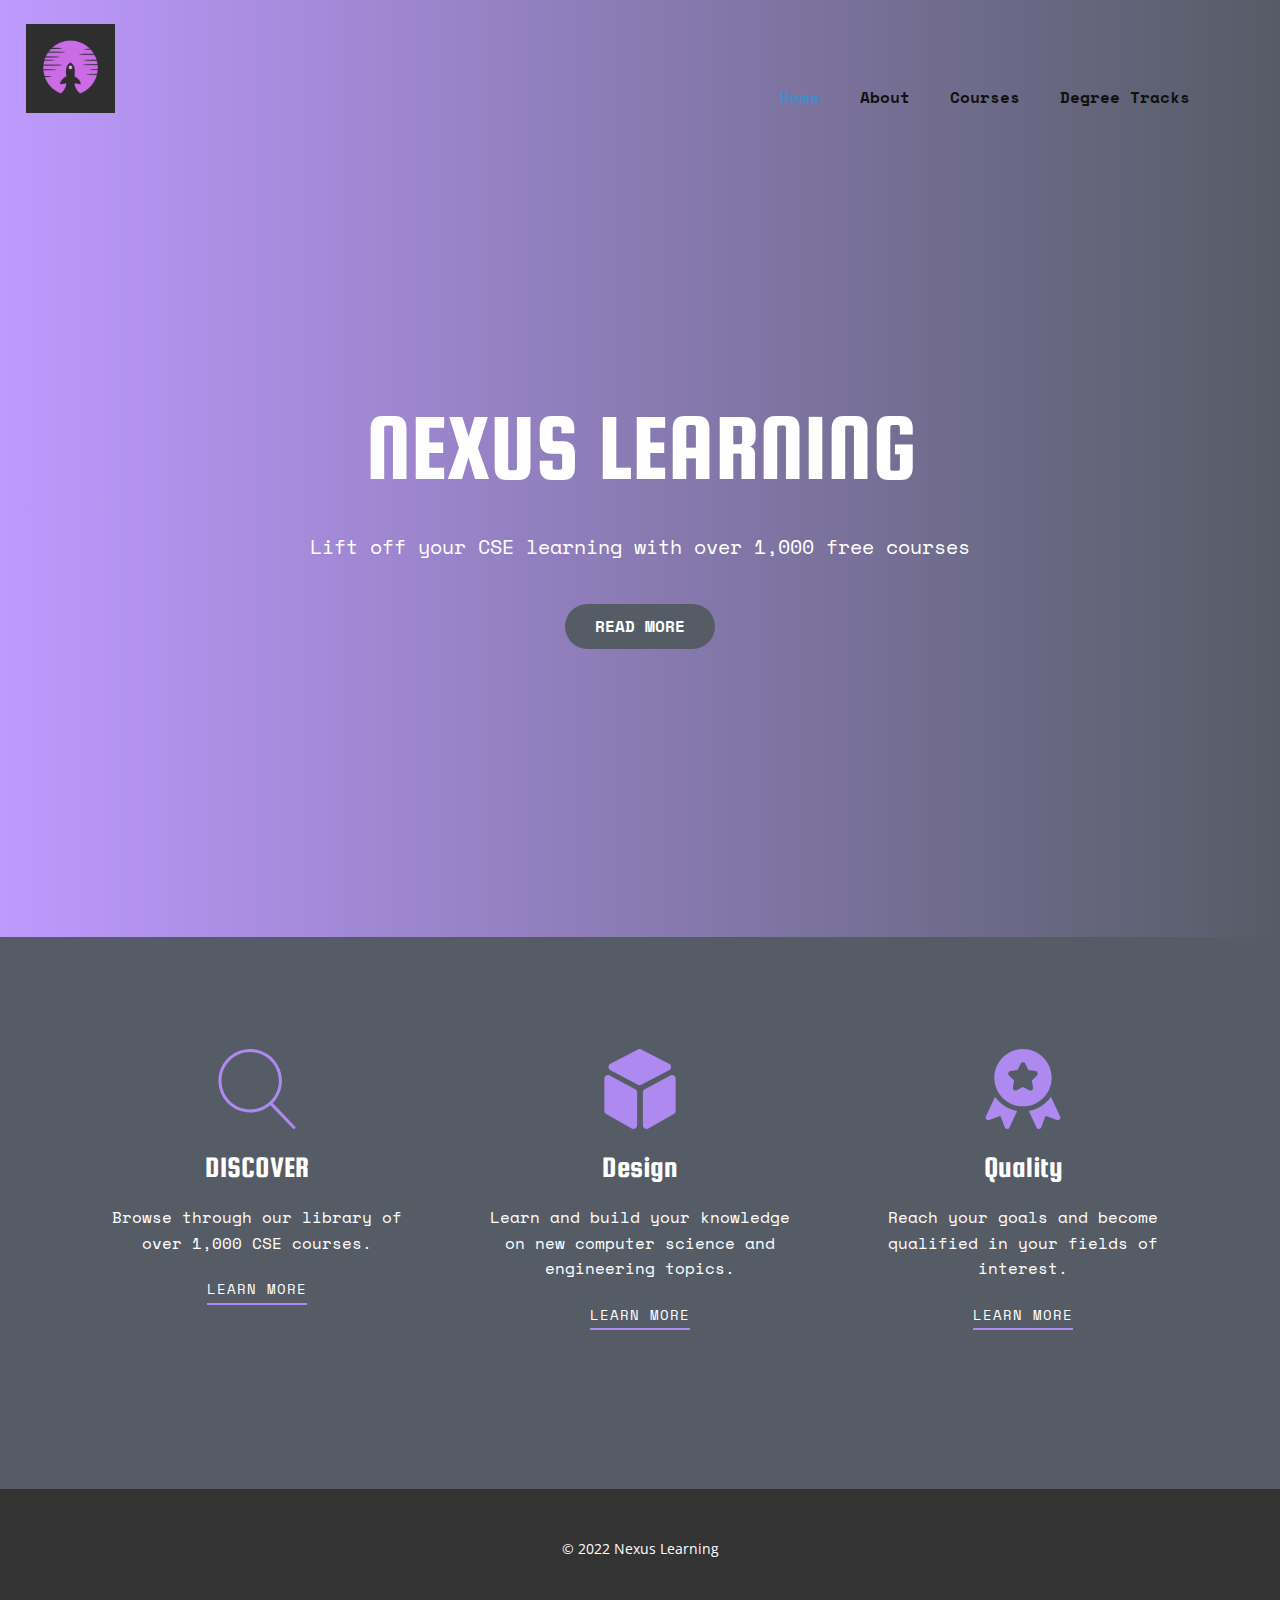
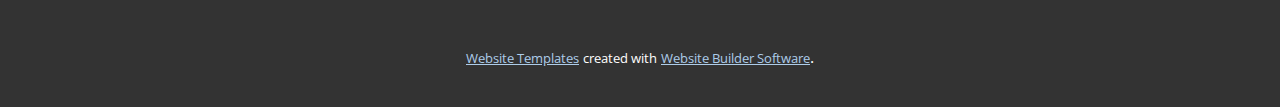
==== public/HomePageBM/index.html @ a9e4104a "Merge branch 'master' of https://github.com/aglucky/BoilerMake22" ====
<!DOCTYPE html>
<html style="font-size: 16px;">
  <head>
    <meta name="viewport" content="width=device-width, initial-scale=1.0">
    <meta charset="utf-8">
    <meta name="keywords" content="NEXUS LEARNING">
    <meta name="description" content="">
    <meta name="page_type" content="np-template-header-footer-from-plugin">
    <title>Home</title>
    <link rel="stylesheet" href="nicepage.css" media="screen">
<link rel="stylesheet" href="Home.css" media="screen">
    <script class="u-script" type="text/javascript" src="jquery.js" defer=""></script>
    <script class="u-script" type="text/javascript" src="nicepage.js" defer=""></script>
    <meta name="generator" content="Nicepage 4.3.3, nicepage.com">
    <link id="u-theme-google-font" rel="stylesheet" href="https://fonts.googleapis.com/css?family=Roboto:100,100i,300,300i,400,400i,500,500i,700,700i,900,900i|Open+Sans:300,300i,400,400i,600,600i,700,700i,800,800i">
    <link id="u-page-google-font" rel="stylesheet" href="https://fonts.googleapis.com/css?family=Squada+One:400|Space+Mono:400,400i,700,700i">
    
    
    
    <script type="application/ld+json">{
		"@context": "http://schema.org",
		"@type": "Organization",
		"name": "",
		"logo": "images/RocketLogo.png"
}</script>
    <meta name="theme-color" content="#478ac9">
    <meta property="og:title" content="Home">
    <meta property="og:type" content="website">
  </head>
  <body data-home-page="Home.html" data-home-page-title="Home" class="u-body"><header class="u-clearfix u-gradient u-header u-header" id="sec-3837"><div class="u-clearfix u-sheet u-sheet-1">
        <a href="https://nicepage.com" class="u-image u-logo u-image-1" data-image-width="500" data-image-height="500">
          <img src="images/RocketLogo.png" class="u-logo-image u-logo-image-1">
        </a>
        <nav class="u-menu u-menu-dropdown u-offcanvas u-menu-1">
          <div class="menu-collapse u-custom-font" style="font-size: 1rem; letter-spacing: 0px; font-family: &quot;Space Mono&quot;; font-weight: 700;">
            <a class="u-button-style u-custom-left-right-menu-spacing u-custom-padding-bottom u-custom-text-decoration u-custom-top-bottom-menu-spacing u-nav-link u-text-active-palette-1-base u-text-hover-palette-2-base" href="#">
              <svg class="u-svg-link" viewBox="0 0 24 24"><use xmlns:xlink="http://www.w3.org/1999/xlink" xlink:href="#menu-hamburger"></use></svg>
              <svg class="u-svg-content" version="1.1" id="menu-hamburger" viewBox="0 0 16 16" x="0px" y="0px" xmlns:xlink="http://www.w3.org/1999/xlink" xmlns="http://www.w3.org/2000/svg"><g><rect y="1" width="16" height="2"></rect><rect y="7" width="16" height="2"></rect><rect y="13" width="16" height="2"></rect>
</g></svg>
            </a>
          </div>
          <div class="u-custom-menu u-nav-container">
            <ul class="u-custom-font u-nav u-unstyled u-nav-1"><li class="u-nav-item"><a class="u-button-style u-nav-link u-text-active-palette-1-base u-text-hover-palette-2-base" href="Home.html" style="padding: 10px 20px;">Home</a>
</li><li class="u-nav-item"><a class="u-button-style u-nav-link u-text-active-palette-1-base u-text-hover-palette-2-base" href="About.html" style="padding: 10px 20px;">About</a>
</li><li class="u-nav-item"><a class="u-button-style u-nav-link u-text-active-palette-1-base u-text-hover-palette-2-base" href="Courses.html" style="padding: 10px 20px;">Courses</a>
</li><li class="u-nav-item"><a class="u-button-style u-nav-link u-text-active-palette-1-base u-text-hover-palette-2-base" href="Degree-Tracks.html" style="padding: 10px 20px;">Degree Tracks</a>
</li></ul>
          </div>
          <div class="u-custom-menu u-nav-container-collapse">
            <div class="u-black u-container-style u-inner-container-layout u-opacity u-opacity-95 u-sidenav">
              <div class="u-inner-container-layout u-sidenav-overflow">
                <div class="u-menu-close"></div>
                <ul class="u-align-center u-nav u-popupmenu-items u-unstyled u-nav-2"><li class="u-nav-item"><a class="u-button-style u-nav-link" href="Home.html" style="padding: 10px 20px;">Home</a>
</li><li class="u-nav-item"><a class="u-button-style u-nav-link" href="About.html" style="padding: 10px 20px;">About</a>
</li><li class="u-nav-item"><a class="u-button-style u-nav-link" href="Courses.html" style="padding: 10px 20px;">Courses</a>
</li><li class="u-nav-item"><a class="u-button-style u-nav-link" href="Degree-Tracks.html" style="padding: 10px 20px;">Degree Tracks</a>
</li></ul>
              </div>
            </div>
            <div class="u-black u-menu-overlay u-opacity u-opacity-70"></div>
          </div>
        </nav>
      </div></header>
    <section class="skrollable skrollable-between u-align-center u-clearfix u-gradient u-section-1" id="sec-8d82">
      <div class="u-clearfix u-sheet u-sheet-1">
        <h1 class="u-custom-font u-text u-text-body-alt-color u-text-default u-title u-text-1">NEXUS LEARNING </h1>
        <p class="u-custom-font u-large-text u-text u-text-body-alt-color u-text-variant u-text-2">Lift off your CSE learning with over 1,000 free courses</p>
        <a href="#" class="u-border-none u-btn u-btn-round u-button-style u-custom-font u-palette-5-dark-2 u-radius-50 u-btn-1">Read More</a>
      </div>
    </section>
    <section class="u-align-center u-clearfix u-palette-5-dark-2 u-section-2" id="sec-2c82">
      <div class="u-align-left u-clearfix u-sheet u-valign-middle u-sheet-1">
        <div class="u-expanded-width u-list u-list-1">
          <div class="u-repeater u-repeater-1">
            <div class="u-container-style u-list-item u-repeater-item">
              <div class="u-container-layout u-similar-container u-valign-top u-container-layout-1"><span class="u-icon u-icon-circle u-text-custom-color-1 u-icon-1"><svg class="u-svg-link" preserveAspectRatio="xMidYMin slice" viewBox="0 0 52.966 52.966" style=""><use xmlns:xlink="http://www.w3.org/1999/xlink" xlink:href="#svg-9885"></use></svg><svg class="u-svg-content" viewBox="0 0 52.966 52.966" x="0px" y="0px" id="svg-9885" style="enable-background:new 0 0 52.966 52.966;"><path d="M51.704,51.273L36.845,35.82c3.79-3.801,6.138-9.041,6.138-14.82c0-11.58-9.42-21-21-21s-21,9.42-21,21s9.42,21,21,21
	c5.083,0,9.748-1.817,13.384-4.832l14.895,15.491c0.196,0.205,0.458,0.307,0.721,0.307c0.25,0,0.499-0.093,0.693-0.279
	C52.074,52.304,52.086,51.671,51.704,51.273z M21.983,40c-10.477,0-19-8.523-19-19s8.523-19,19-19s19,8.523,19,19
	S32.459,40,21.983,40z"></path></svg>
            
            
          </span>
                <h3 class="u-align-center u-custom-font u-text u-text-default u-text-1">DISCOVER</h3>
                <p class="u-align-center u-custom-font u-text u-text-2">Browse through our library of over 1,000 CSE courses.</p>
                <a href="" class="u-active-none u-border-2 u-border-custom-color-1 u-btn u-button-style u-custom-font u-hover-none u-none u-text-body-alt-color u-btn-1">learn more</a>
              </div>
            </div>
            <div class="u-align-center u-container-style u-list-item u-repeater-item">
              <div class="u-container-layout u-similar-container u-valign-top u-container-layout-2"><span class="u-icon u-icon-circle u-text-custom-color-1 u-icon-2"><svg class="u-svg-link" preserveAspectRatio="xMidYMin slice" viewBox="0 0 511.846 511.846" style=""><use xmlns:xlink="http://www.w3.org/1999/xlink" xlink:href="#svg-2bb9"></use></svg><svg class="u-svg-content" viewBox="0 0 511.846 511.846" id="svg-2bb9"><g><path d="m225.336 258.021-163.44-88.824c-7.27-3.949-15.855-3.786-22.969.443-7.114 4.228-11.359 11.693-11.359 19.969v206.052c0 8.337 4.502 16.076 11.75 20.197l163.443 92.917c3.603 2.048 7.543 3.071 11.484 3.071 4.016 0 8.031-1.063 11.682-3.188 7.231-4.207 11.548-11.714 11.548-20.081v-210.143c0-8.521-4.65-16.343-12.139-20.413z"></path><path d="m454.621 115.6c-.011-8.7-4.817-16.591-12.54-20.594l-178.226-92.399c-6.748-3.5-14.791-3.474-21.514.065l-175.605 92.399c-7.646 4.025-12.402 11.892-12.413 20.533-.01 8.639 4.727 16.517 12.362 20.559l175.606 92.976c3.4 1.799 7.133 2.699 10.868 2.699 3.689 0 7.379-.878 10.745-2.635l178.23-92.974c7.714-4.024 12.499-11.929 12.487-20.629z"></path><path d="m472.919 169.64c-7.11-4.229-15.699-4.396-22.966-.444l-163.445 88.825c-7.487 4.07-12.137 11.891-12.137 20.412v210.143c0 8.367 4.317 15.874 11.548 20.081 3.651 2.125 7.665 3.187 11.682 3.187 3.94 0 7.882-1.023 11.484-3.07l163.444-92.917c7.248-4.121 11.749-11.86 11.749-20.197v-206.051c0-8.276-4.245-15.741-11.359-19.969z"></path>
</g></svg>
            
            
          </span>
                <h3 class="u-align-center u-custom-font u-text u-text-default u-text-3">Design</h3>
                <p class="u-align-center u-custom-font u-text u-text-4">Learn and build your knowledge on new computer science and engineering topics.</p>
                <a href="" class="u-active-none u-border-2 u-border-custom-color-1 u-btn u-button-style u-custom-font u-hover-none u-none u-text-body-alt-color u-btn-2">learn more</a>
              </div>
            </div>
            <div class="u-container-style u-list-item u-repeater-item">
              <div class="u-container-layout u-similar-container u-valign-top u-container-layout-3"><span class="u-icon u-icon-circle u-text-custom-color-1 u-icon-3"><svg class="u-svg-link" preserveAspectRatio="xMidYMin slice" viewBox="0 0 512 512" style=""><use xmlns:xlink="http://www.w3.org/1999/xlink" xlink:href="#svg-a5cb"></use></svg><svg class="u-svg-content" viewBox="0 0 512 512" x="0px" y="0px" id="svg-a5cb" style="enable-background:new 0 0 512 512;"><g><g><path d="M493.563,431.87l-58.716-125.913c-32.421,47.207-83.042,80.822-141.639,91.015l49.152,105.401    c6.284,13.487,25.732,12.587,30.793-1.341l25.193-69.204l5.192-2.421l69.205,25.193    C486.63,459.696,499.839,445.304,493.563,431.87z"></path>
</g>
</g><g><g><path d="M256.001,0C154.815,0,72.485,82.325,72.485,183.516s82.331,183.516,183.516,183.516    c101.186,0,183.516-82.325,183.516-183.516S357.188,0,256.001,0z M345.295,170.032l-32.541,31.722l7.69,44.804    c2.351,13.679-12.062,23.956-24.211,17.585l-40.231-21.148l-40.231,21.147c-12.219,6.416-26.549-3.982-24.211-17.585l7.69-44.804    l-32.541-31.722c-9.89-9.642-4.401-26.473,9.245-28.456l44.977-6.533l20.116-40.753c6.087-12.376,23.819-12.387,29.913,0    l20.116,40.753l44.977,6.533C349.697,143.557,355.185,160.389,345.295,170.032z"></path>
</g>
</g><g><g><path d="M77.156,305.957L18.44,431.87c-6.305,13.497,7.023,27.81,20.821,22.727l69.204-25.193l5.192,2.421l25.193,69.205    c5.051,13.899,24.496,14.857,30.793,1.342l49.152-105.401C160.198,386.779,109.578,353.165,77.156,305.957z"></path>
</g>
</g></svg>
            
            
          </span>
                <h3 class="u-align-center u-custom-font u-text u-text-default u-text-5">Quality</h3>
                <p class="u-align-center u-custom-font u-text u-text-6">Reach your goals and become qualified in your fields of interest.</p>
                <a href="" class="u-active-none u-border-2 u-border-custom-color-1 u-btn u-button-style u-custom-font u-hover-none u-none u-text-body-alt-color u-btn-3">learn more</a>
              </div>
            </div>
          </div>
        </div>
      </div>
    </section>
    
    
    <footer class="u-align-center u-clearfix u-footer u-grey-80 u-footer" id="sec-b4f3"><div class="u-clearfix u-sheet u-sheet-1">
        <p class="u-small-text u-text u-text-variant u-text-1">© 2022&nbsp;Nexus Learning</p>
      </div></footer>
    <section class="u-backlink u-clearfix u-grey-80">
      <a class="u-link" href="https://nicepage.com/website-templates" target="_blank">
        <span>Website Templates</span>
      </a>
      <p class="u-text">
        <span>created with</span>
      </p>
      <a class="u-link" href="" target="_blank">
        <span>Website Builder Software</span>
      </a>. 
    </section>
  </body>
</html>
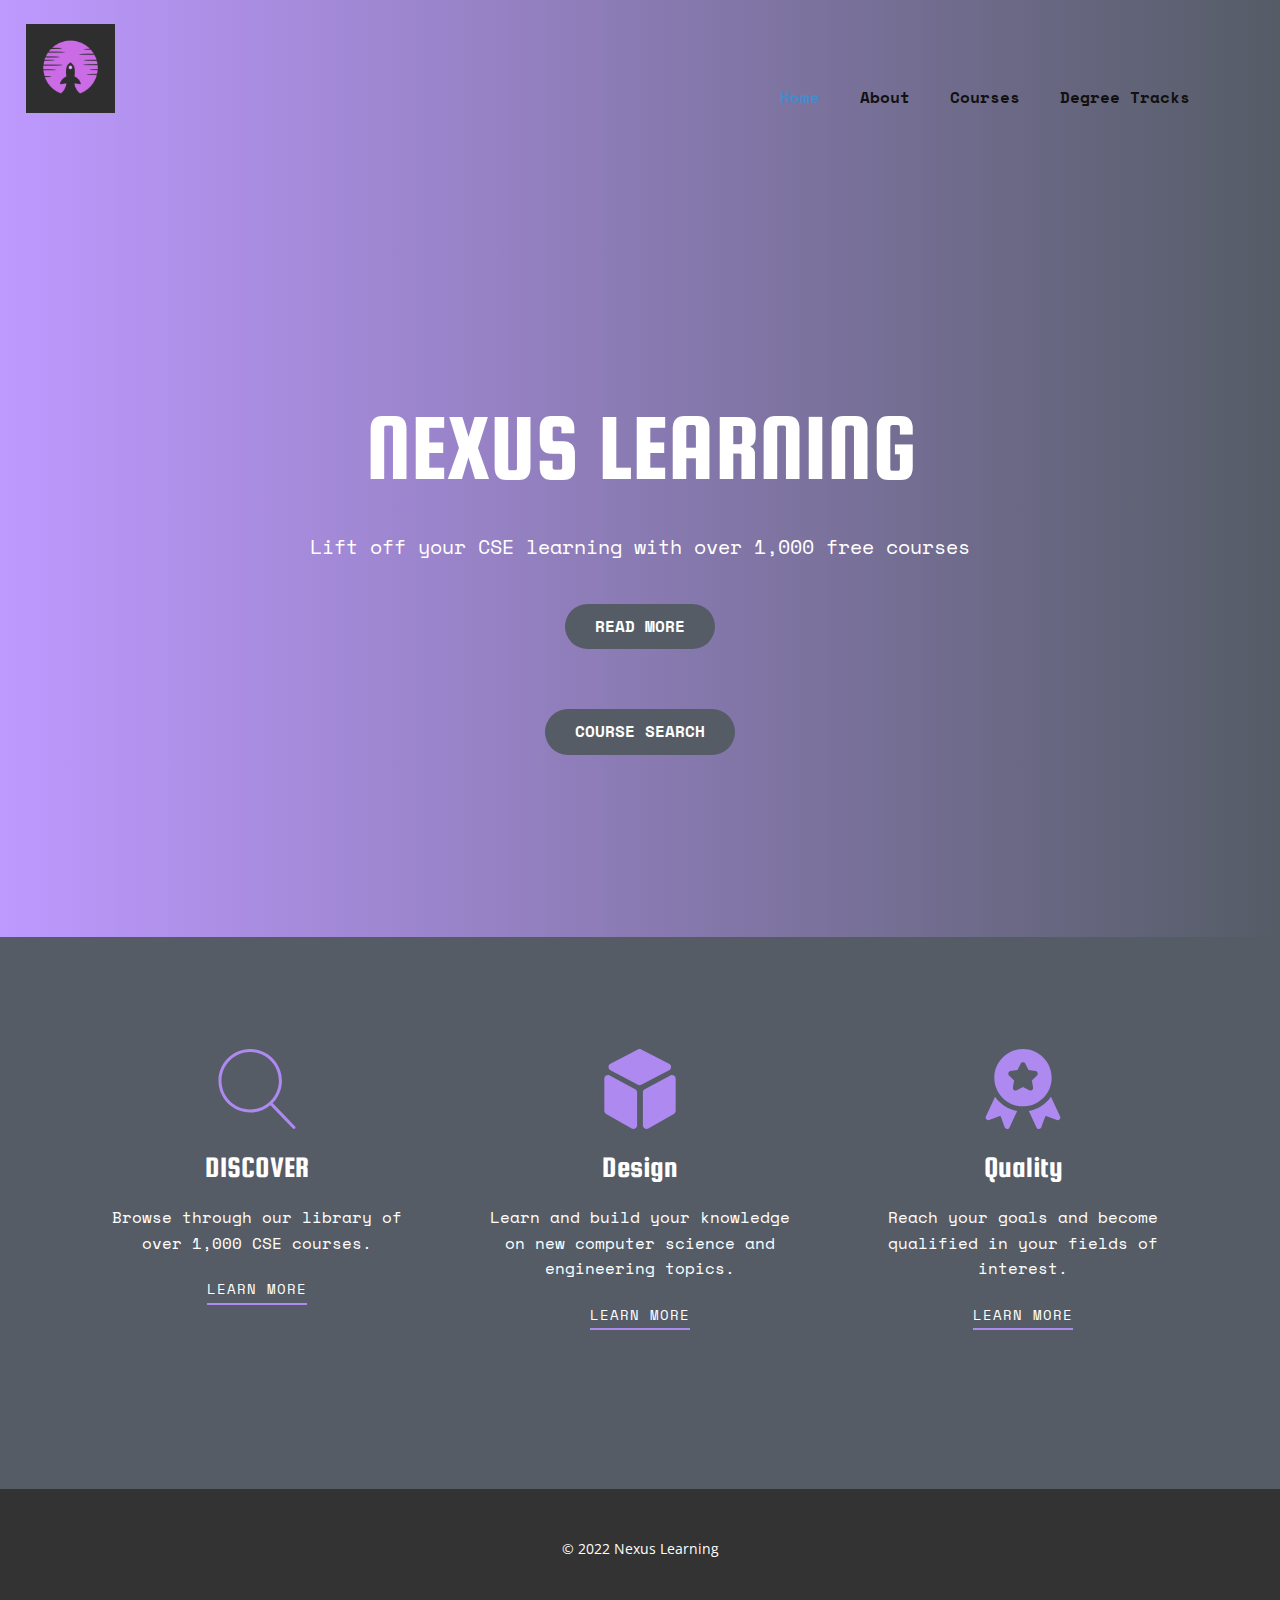
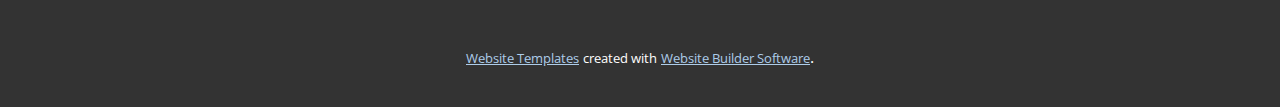
==== commit e4ee3726: "adding comments, rudimentary search" ====
--- a/public/HomePageBM/index.html
+++ b/public/HomePageBM/index.html
@@ -66,6 +66,7 @@
         <h1 class="u-custom-font u-text u-text-body-alt-color u-text-default u-title u-text-1">NEXUS LEARNING </h1>
         <p class="u-custom-font u-large-text u-text u-text-body-alt-color u-text-variant u-text-2">Lift off your CSE learning with over 1,000 free courses</p>
         <a href="#" class="u-border-none u-btn u-btn-round u-button-style u-custom-font u-palette-5-dark-2 u-radius-50 u-btn-1">Read More</a>
+        <a href="Courses.html" class="u-border-none u-btn u-btn-round u-button-style u-custom-font u-palette-5-dark-2 u-radius-50 u-btn-1">Course search</a>
       </div>
     </section>
     <section class="u-align-center u-clearfix u-palette-5-dark-2 u-section-2" id="sec-2c82">
